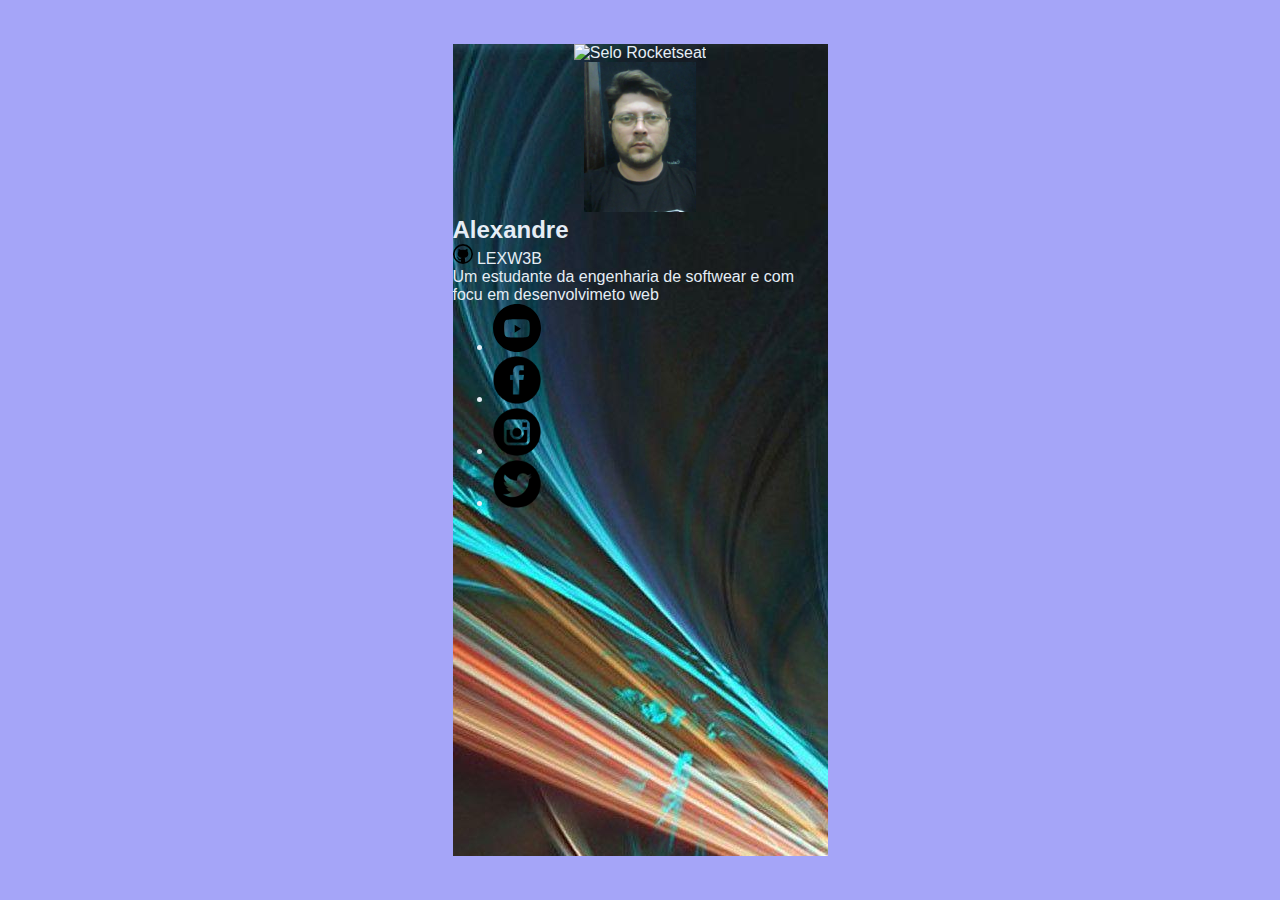
==== figma/index.html @ e8914dd6 "versao 1.0" ====
<!DOCTYPE html>
<html lang="en">
<head>
    <meta charset="UTF-8">
    <meta http-equiv="X-UA-Compatible" content="IE=edge">
    <meta name="viewport" content="width=device-width, initial-scale=1.0">
    <title>Document</title>
    <link rel="stylesheet" href="style.css">
</head>
<body>
    <main>
        <div class="container">
            <div class="avatar">
                <img src="" alt="Selo Rocketseat"><br>
                <img src="imagens/minha foto.jpg" style="height: 150px;" alt="Foto Pessoal">
            </div>
        </div>

        <section>
            <h1>Alexandre</h1>
            <a href="https://github.com/LEXW3B" target="_blank">
                <img src="imagens/github_logo_icon_143772.svg" style="height: 20px;" alt="Imagem do icone do git hub">
                LEXW3B
            </a> 
        </section>           

        <section>
            <p>Um estudante da engenharia de softwear e com focu em desenvolvimeto web
            </p>
        </section>

        <ul>
            <li> 
                <a href="https://www.youtube.com/" target="_blank">
                    <img src="imagens/youtube_black_logo_icon_147044.svg" alt="icon youtube">
                </a> 
            </li>
    
            <li>
                <a href="https://www.facebook.com/" target="_blank">
                    <img src="imagens/social_facebook_fb_35.png" style="height: 48px;" alt="icon facebook">
                </a> 
            </li>
    
            <li>
                <a href="https://www.instagram.com/" target="_blank">
                    <img src="imagens/social_instagram_3.png" style="height: 48px;"  alt="icon">
                </a> 
            </li>
    
            <li>
                <a href="https://www.twitter.com/" target="_blank">
                    <img src="imagens/social_Twitter_38.png" style="height: 48px;"  alt="icon twitter">
                </a> 
            </li>
        </ul>

    </main>
    
</body>
</html>
---- figma/style.css ----
*{
    margin: 0;
}
html, body{
    background: rgb(165, 165, 248);
    height: 100%;
    font-family: Arial, Helvetica, sans-serif;
    color: rgb(229, 237, 245);
}
body{
    display: grid;
    place-items: center;
}
main{
    background: url(imagens/wp2679567-abstract-phone-wallpapers.jpg);
    width: 375px;
    height: 812px;
}
.container{
    max-width: 250px;
    margin-left: auto;
    margin-right: auto;
    text-align: center;
}
h1{
    font-size: 1.5rem;
}
a{
    color: rgb(229, 237, 245);    
    text-decoration: none;
}
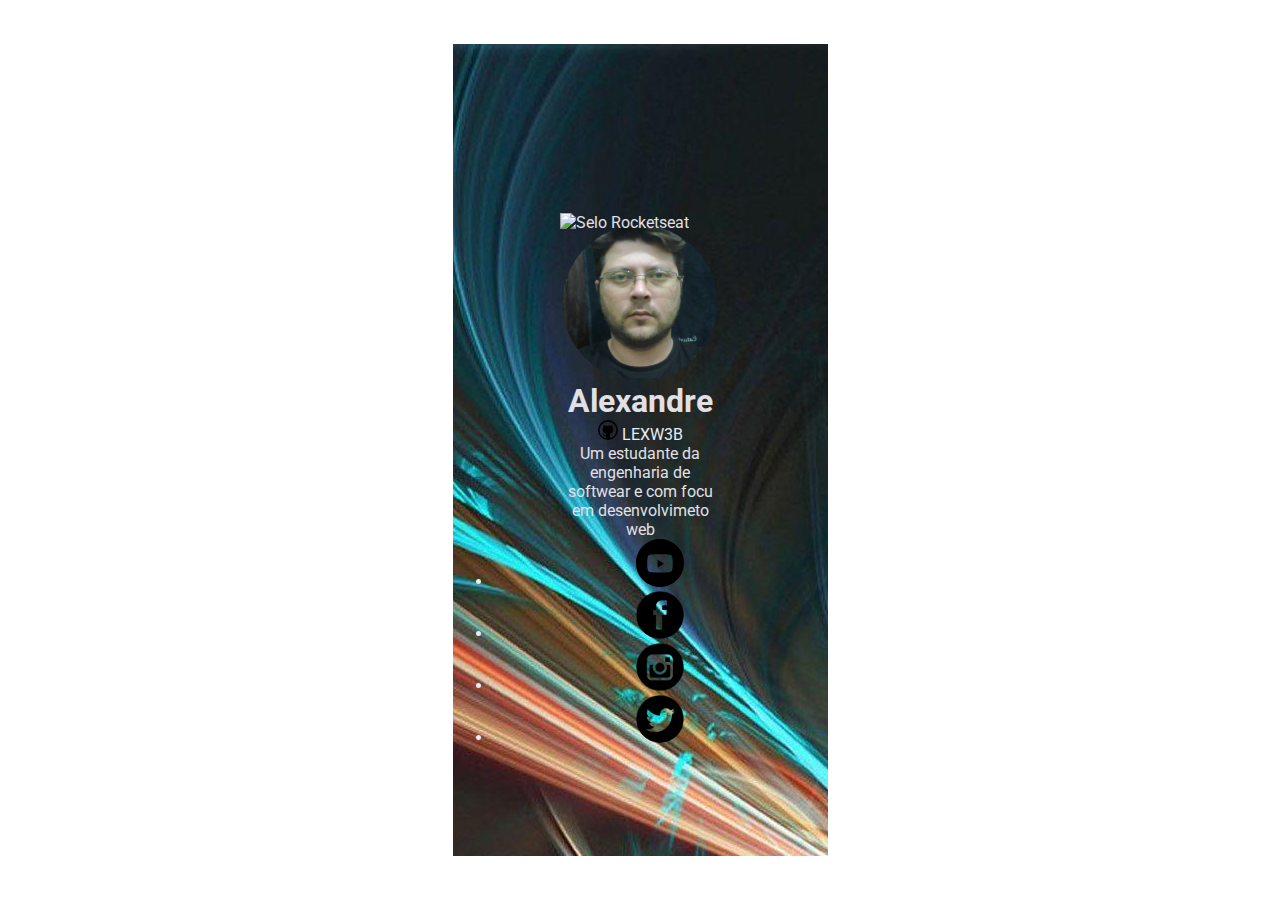
==== commit 3d07d6fd: "versão 1.2" ====
--- a/figma/index.html
+++ b/figma/index.html
@@ -6,29 +6,32 @@
     <meta name="viewport" content="width=device-width, initial-scale=1.0">
     <title>Document</title>
     <link rel="stylesheet" href="style.css">
+    <link rel="preconnect" href="https://fonts.googleapis.com">
+    <link rel="preconnect" href="https://fonts.gstatic.com" crossorigin>
+    <link href="https://fonts.googleapis.com/css2?family=Roboto:wght@400;700&display=swap" rel="stylesheet">
 </head>
 <body>
     <main>
         <div class="container">
             <div class="avatar">
-                <img src="" alt="Selo Rocketseat"><br>
+                <span>
+                    <img src="#" alt="Selo Rocketseat">
+
+                </span><!--aqui e o selo tempo do video 1:13:14-->
+                
                 <img src="imagens/minha foto.jpg" style="height: 150px;" alt="Foto Pessoal">
-            </div>
-        </div>
 
-        <section>
             <h1>Alexandre</h1>
-            <a href="https://github.com/LEXW3B" target="_blank">
+            <a class="link" href="https://github.com/LEXW3B" target="_blank">
                 <img src="imagens/github_logo_icon_143772.svg" style="height: 20px;" alt="Imagem do icone do git hub">
                 LEXW3B
             </a> 
-        </section>           
-
-        <section>
+                   
             <p>Um estudante da engenharia de softwear e com focu em desenvolvimeto web
             </p>
-        </section>
-
+            </div>
+        </div>         
+        
         <ul>
             <li> 
                 <a href="https://www.youtube.com/" target="_blank">
--- a/figma/style.css
+++ b/figma/style.css
@@ -3,10 +3,14 @@
     margin: 0;
 }
 html, body{
-    background: rgb(165, 165, 248);
+    --black: hsl(240, 6%, 13%);/*vira uma variavel */
+    --grey: hsl(240, 9%, 89% );/*vira uma variavel */
+
+    
     height: 100%;
-    font-family: Arial, Helvetica, sans-serif;
+    font-family: 'roboto', sans-serif ,arial;
     color: rgb(229, 237, 245);
+    -webkit-font-smoothing: antialiased;/*deixa a fonte mais suave "BONITA" aprenas em navegadores que tenha -webkit*/
 }
 body{
     display: grid;
@@ -22,13 +26,37 @@
     margin-left: auto;
     margin-right: auto;
     text-align: center;
+    color: var(--grey);
 }
-h1{
-    font-size: 1.5rem;
+.avatar{
+    width: 10rem;/*1rem = 16px*/
+    margin: 11.5rem auto 0;
+
+    position: relative;
 }
+.avatar span{
+    position: absolute;
+    top: -15px;
+    z-index: 1;/*eixo de dimensão ou profundidade e o 'Z' */
+    
+}
+.avatar > img{
+    width: 10rem;
+    height: 11.5rem;/*fica desproporcional para resolver usa o object-fit*/
+
+    object-fit: cover;/*vai deixar proporcional o objeto por completo*/
+    clip-path: circle(50% at 50% 50%);
+}
+
 a{
     color: rgb(229, 237, 245);    
     text-decoration: none;
+}
+ul{
+    text-align: center;
+}
+.link:hover:hover{
+    color: red;
 }
 
 
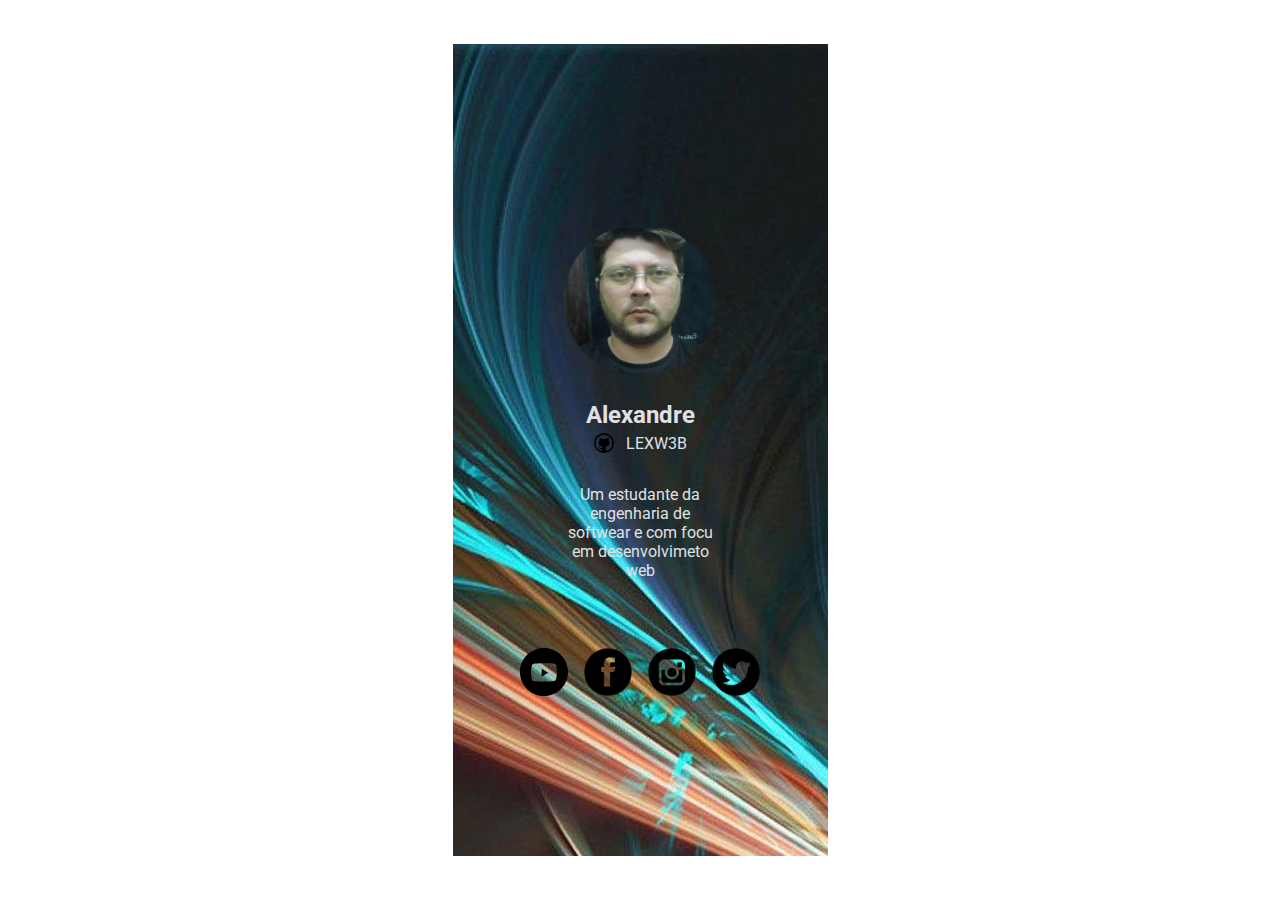
==== commit 6958717c: "versão 1.2" ====
--- a/figma/index.html
+++ b/figma/index.html
@@ -1,8 +1,9 @@
 <!DOCTYPE html>
-<html lang="en">
+<html lang="pt-br">
 <head>
     <meta charset="UTF-8">
     <meta http-equiv="X-UA-Compatible" content="IE=edge">
+    <meta name="author" content="LEXW3B">
     <meta name="viewport" content="width=device-width, initial-scale=1.0">
     <title>Document</title>
     <link rel="stylesheet" href="style.css">
@@ -14,12 +15,8 @@
     <main>
         <div class="container">
             <div class="avatar">
-                <span>
-                    <img src="#" alt="Selo Rocketseat">
-
-                </span><!--aqui e o selo tempo do video 1:13:14-->
                 
-                <img src="imagens/minha foto.jpg" style="height: 150px;" alt="Foto Pessoal">
+                <img src="imagens/minha foto.jpg" style="height: 145px;" alt="Foto Pessoal">
 
             <h1>Alexandre</h1>
             <a class="link" href="https://github.com/LEXW3B" target="_blank">
--- a/figma/style.css
+++ b/figma/style.css
@@ -47,13 +47,32 @@
     object-fit: cover;/*vai deixar proporcional o objeto por completo*/
     clip-path: circle(50% at 50% 50%);
 }
+h1{
+    font-size: 1.5rem;
 
+    margin-top: 1.5rem;
+}
 a{
-    color: rgb(229, 237, 245);    
+    color: var(--grey);    
     text-decoration: none;
+    margin-top: 0.25rem;
+
+    display: flex;
+    gap: 0.75rem;
+    justify-content: center;
+    align-items: center;
+}
+p{
+    margin-top: 2rem;
 }
 ul{
+    margin-top: 4rem;
     text-align: center;
+    list-style: none;
+    padding: 0;
+    display: flex;/*para ficar o icone em linha e liberar o justify-content e o gap*/
+    gap: 1rem;/*da uns espaços entre os icones parecido com o padding*/
+    justify-content: center;/*centraliza*/
 }
 .link:hover:hover{
     color: red;
